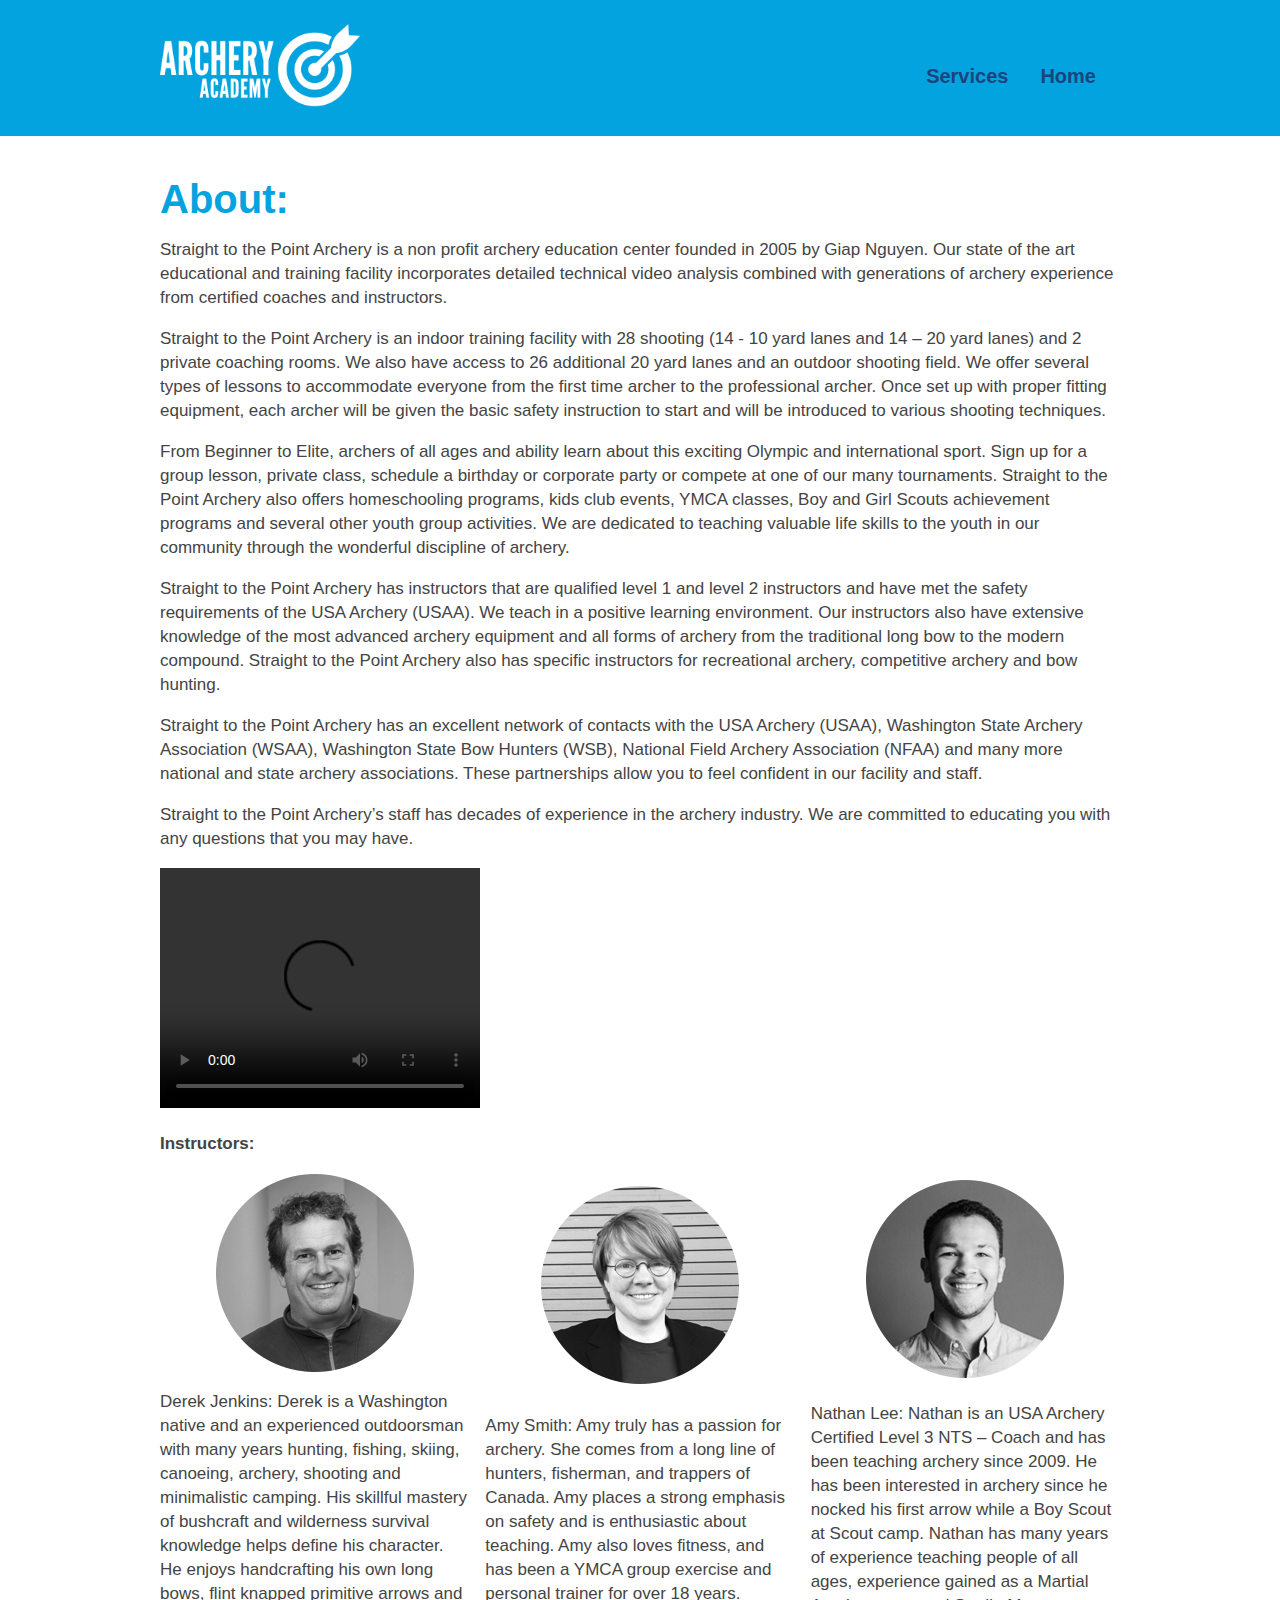
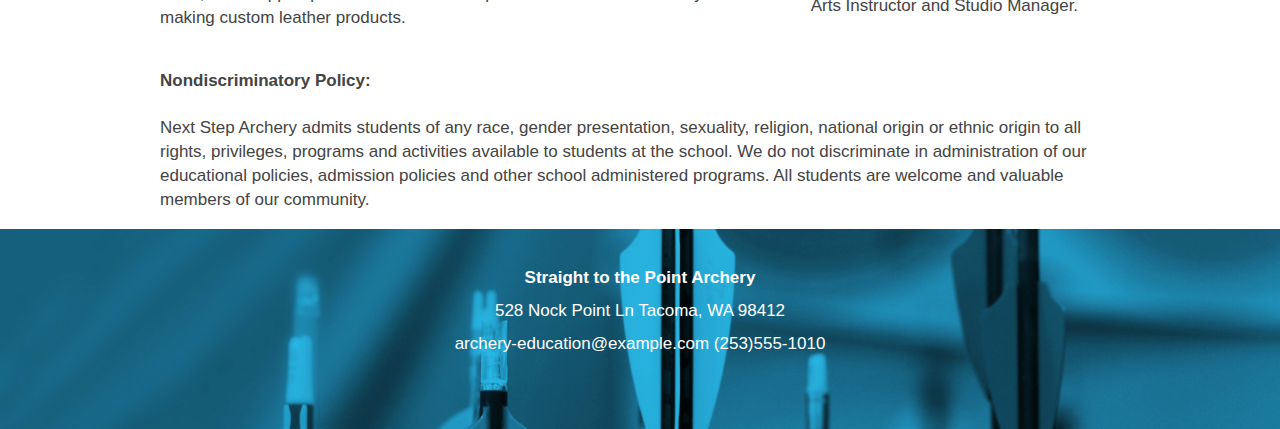
==== index.html @ 8553dc50 "styled html pages using flex and css grids" ====
<!DOCTYPE HTML>
<html lang="en">

<head>
    <meta charset=utf-8>
    <title>Home</title>
    <link href="styles/styles.css" rel="stylesheet">
</head>

<body>
    <header>
        <nav>
            <div class="container">
                <ul>
                    <li><img class="logo" src="images/archeryAcademy-logo-white.png" alt="Logo"></li>
                    <li class="nav-link"><a href="index.html">Home</a></li>
                    <li class="nav-link"><a href="services.html">Services</a></li>
                </ul>
            </div>
        </nav>
    </header>
    <div class="container">
        <div class="about">
            <div>
                <div>
                    <h1>About:</h1>
                    <p>Straight to the Point Archery is a non profit archery education center founded in 2005 by Giap Nguyen. Our state of the art educational and training facility incorporates detailed technical video analysis combined with generations of archery experience from certified coaches and instructors.</p>
                    <p>Straight to the Point Archery is an indoor training facility with 28 shooting (14 - 10 yard lanes and 14 – 20 yard lanes) and 2 private coaching rooms. We also have access to 26 additional 20 yard lanes and an outdoor shooting field. We offer several types of lessons to accommodate everyone from the first time archer to the professional archer. Once set up with proper fitting equipment, each archer will be given the basic safety instruction to start and will be introduced to various shooting techniques.</p>
                    <p>From Beginner to Elite, archers of all ages and ability learn about this exciting Olympic and international sport. Sign up for a group lesson, private class, schedule a birthday or corporate party or compete at one of our many tournaments. Straight to the Point Archery also offers homeschooling programs, kids club events, YMCA classes, Boy and Girl Scouts achievement programs and several other youth group activities. We are dedicated to teaching valuable life skills to the youth in our community through the wonderful discipline of archery.</p>
                </div>
                <div>
                    <p>Straight to the Point Archery has instructors that are qualified level 1 and level 2 instructors and have met the safety requirements of the USA Archery (USAA). We teach in a positive learning environment. Our instructors also have extensive knowledge of the most advanced archery equipment and all forms of archery from the traditional long bow to the modern compound. Straight to the Point Archery also has specific instructors for recreational archery, competitive archery and bow hunting.</p>
                    <p>Straight to the Point Archery has an excellent network of contacts with the USA Archery (USAA), Washington State Archery Association (WSAA), Washington State Bow Hunters (WSB), National Field Archery Association (NFAA) and many more national and state archery associations. These partnerships allow you to feel confident in our facility and staff.</p>
                    <p>Straight to the Point Archery’s staff has decades of experience in the archery industry. We are committed to educating you with any questions that you may have.</p>
                </div>
                <video class="video" width="320" height="240" controls>
                    <source src="video/movie.mp4" type="video/mp4">
                    <source src="video/movie.ogg" type="video/ogg"> Your browser does not support the video tag.
                </video>
            </div>
        </div>
        <div>
            <div>
                <h3>Instructors:</h3>
                <div class="instructors">
                    <div class="insturctor-profile"><img src="images/instructor-bio-image1.png" alt="Derek Jenkins">
                        <p>Derek Jenkins: Derek is a Washington native and an experienced outdoorsman with many years hunting, fishing, skiing, canoeing, archery, shooting and minimalistic camping. His skillful mastery of bushcraft and wilderness survival knowledge helps define his character. He enjoys handcrafting his own long bows, flint knapped primitive arrows and making custom leather products.</p>
                    </div>
                    <div class="insturctor-profile"><img src="images/instructor-bio-image2.png" alt="Amy Smith">
                        <p>Amy Smith: Amy truly has a passion for archery. She comes from a long line of hunters, fisherman, and trappers of Canada. Amy places a strong emphasis on safety and is enthusiastic about teaching. Amy also loves fitness, and has been a YMCA group exercise and personal trainer for over 18 years.</p>
                    </div>
                    <div class="insturctor-profile"><img src="images/instructor-bio-image3.png" alt="Nathan Lee">
                        <p>Nathan Lee: Nathan is an USA Archery Certified Level 3 NTS – Coach and has been teaching archery since 2009. He has been interested in archery since he nocked his first arrow while a Boy Scout at Scout camp. Nathan has many years of experience teaching people of all ages, experience gained as a Martial Arts Instructor and Studio Manager.</p>
                    </div>
                </div>
            </div>
        </div>
        <h4>Nondiscriminatory Policy:</h4>
        <p>Next Step Archery admits students of any race, gender presentation, sexuality, religion, national origin or ethnic origin to all rights, privileges, programs and activities available to students at the school. We do not discriminate in administration of our educational policies, admission policies and other school administered programs. All students are welcome and valuable members of our community.
    </div>
    <footer id="footer-background">
        <div class="container">
            <div id="footer-content">
                <h3>Straight to the Point Archery</h3>
                <p>528 Nock Point Ln Tacoma, WA 98412</p>
                <p>archery-education@example.com (253)555-1010</p>
            </div>
        </div>
    </footer>
</body>

</html>
---- styles/styles.css ----
body {
    font-family: Arial;
    text-align: left;
    color: #444;
    font-weight: 400;
    font-size: 17px;
    line-height: 1.5rem;
    margin: 0 auto;
}

nav {
    display: block;
    height: 88px;
    padding: 24px 24px;
    background-color: /*#ecb722*/
    #03a3df;
}

nav a {
    float: left;
    display: inline-block;
}

h1 {
    font-family: Arial;
    font-weight: 800;
    font-size: 40px;
    color: #03a3df;
}

h2 {
    font-family: Arial;
    font-weight: 800;
    font-size: 24px;
    color: #03a3df;
}

h3 {
    font-family: Arial;
    font-weight: 800;
    font-size: 17px;
}

.about {
    display: inline-block;
}

.video {}

.container {
    width: 960px;
    margin: auto;
    justify-content: center;
    text-align: left;
}

.about {
    padding-top: 24px;
}

ul {
    list-style-type: none;
    margin: 0;
    padding: 0;
    overflow: hidden;
}

li {
    float: left;
}

li a {
    display: block;
    color: #1b447f;
    font-weight: 800;
    margin-left: -16px;
    padding: 8px 16px;
    text-align: center;
    text-decoration: none;
}

li a:hover {
    color: #ecb722;
}

#footer-content {
    padding-top: 24px;
    color: white;
    line-height: 1rem;
    text-align: center;
}

#footer-background {
    height: 200px;
    background: url(../images/footerImage.jpg) no-repeat center center;
    background-position: center;
    background-repeat: no-repeat;
    background-size: cover;
    position: relative;
}

.classes {
    background-color: #f1f1f1;
    padding: 12px 24px;
    display: flex;
    flex-wrap: wrap;
    align-items: flex-start;
    background-color: #f9f9f9;
}

.class {
    display: inline-block;
    width: 200px;
    padding: 12px 24px;
}

.bold-title {
    font-weight: 800;
}

.private-lessons {
    padding-top: 40px;
}

.instructors {
    display: grid;
    height: auto;
    min-height: 400px;
    grid-template-columns: 2fr 2fr 2fr;
    grid-gap: 1rem;
}

.insturctor-profile {
    display: inline-grid;
}

.insturctor-profile img {
    display: inline-grid;
    margin: auto;
}

.logo {
    width: 200px;
}

.nav-link {
    font-size: 20px;
    padding: 32px 8px;
    display: block;
    float: right;
}
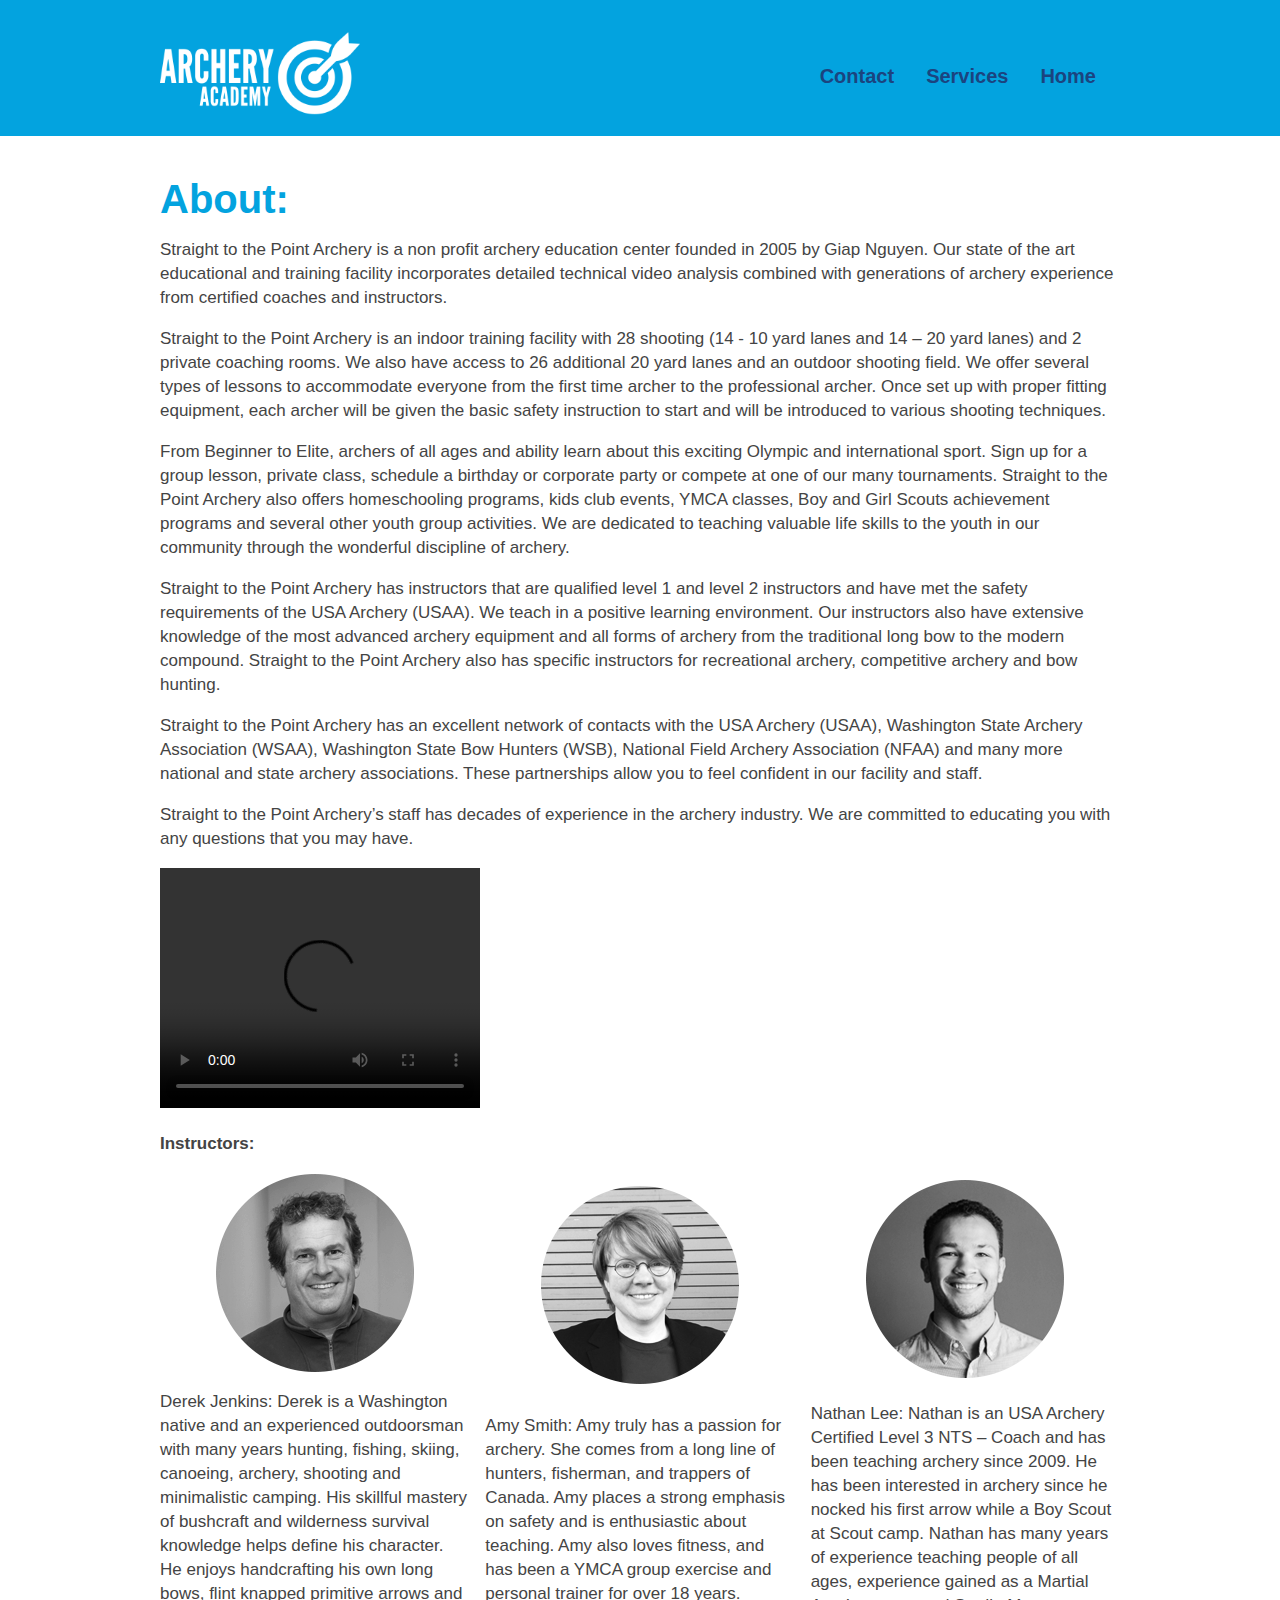
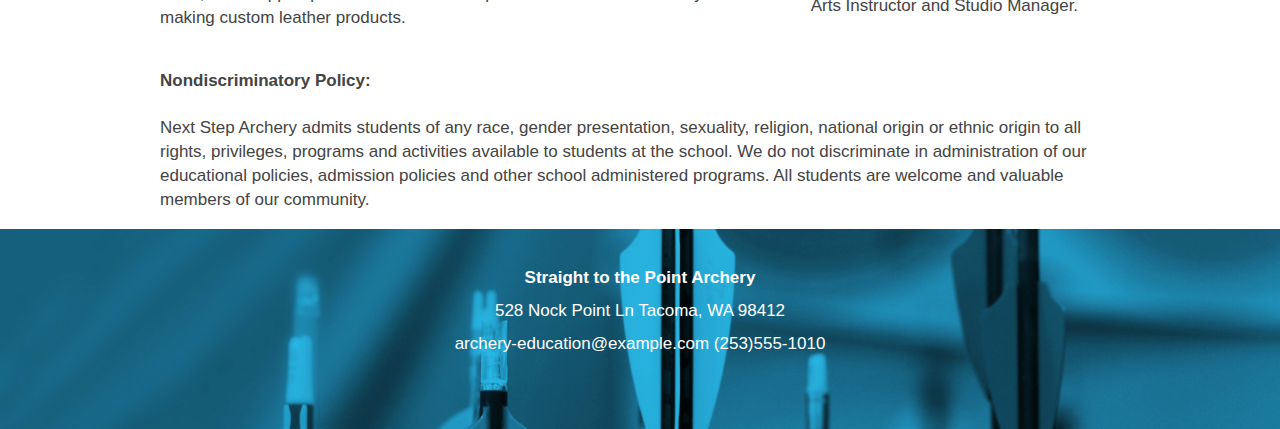
==== commit 9e3616b6: "added contact page with contact form" ====
--- a/index.html
+++ b/index.html
@@ -12,9 +12,10 @@
         <nav>
             <div class="container">
                 <ul>
-                    <li><img class="logo" src="images/archeryAcademy-logo-white.png" alt="Logo"></li>
+                   <li><a href="index.html"><img class="logo" src="images/archeryAcademy-logo-white.png" alt="Logo"></a></li>
                     <li class="nav-link"><a href="index.html">Home</a></li>
                     <li class="nav-link"><a href="services.html">Services</a></li>
+                    <li class="nav-link"><a href="contact.html">Contact</a></li>
                 </ul>
             </div>
         </nav>
--- a/styles/styles.css
+++ b/styles/styles.css
@@ -12,8 +12,7 @@
     display: block;
     height: 88px;
     padding: 24px 24px;
-    background-color: /*#ecb722*/
-    #03a3df;
+    background-color: #03a3df;
 }
 
 nav a {
@@ -149,3 +148,51 @@
     display: block;
     float: right;
 }
+
+.form-wrapper {
+  padding: 20px 0px;
+  display: block;
+  grid-gap: 1rem;
+  border-radius: 6px;
+  background: #ecb722;
+
+
+}
+.form {
+  padding: 32px;
+  display: block;
+  margin: auto;
+  width: 768px;
+
+}
+
+#submit {
+  border: 0px;
+  border-radius: 2px;
+  font-size: 1rem;
+  padding: 16px;
+  background: #03a3df;
+  padding: .5rem;
+  color: white;
+  float: right;
+}
+
+button, input[type=text], input[type=email],  input[type=phone], input[type=date], select, textarea {
+    padding: 4px;
+    display: inline-block;
+    border: 1px solid #ccc;
+    border-radius: 6px;
+    box-sizing: border-box;
+    font-family: inherit;
+    font-size: inherit;
+    margin: 8px 0px;
+    box-sizing: border-box;
+    outline: none;
+    line-height: 1rem;
+    width: 100%;
+}
+
+label {
+  font-weight: 500;
+  font-size: 1.25rem;
+}
